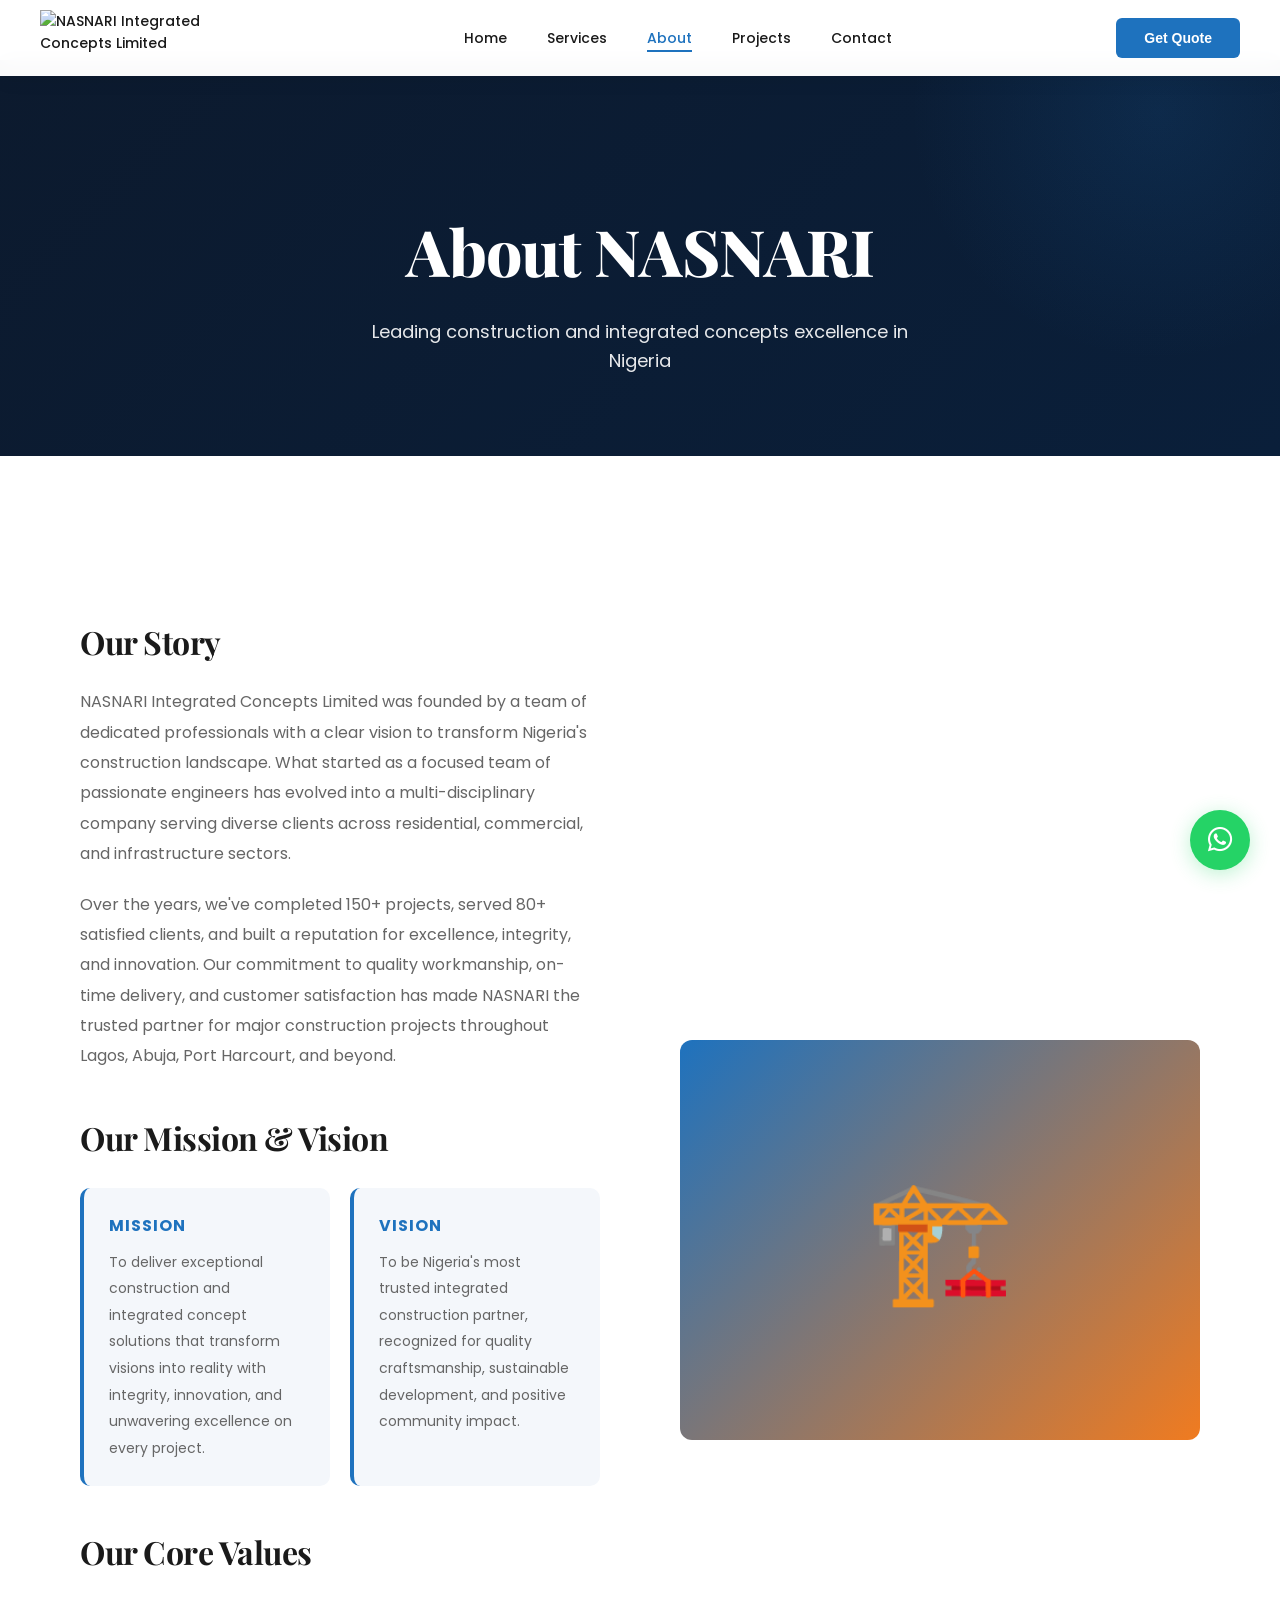
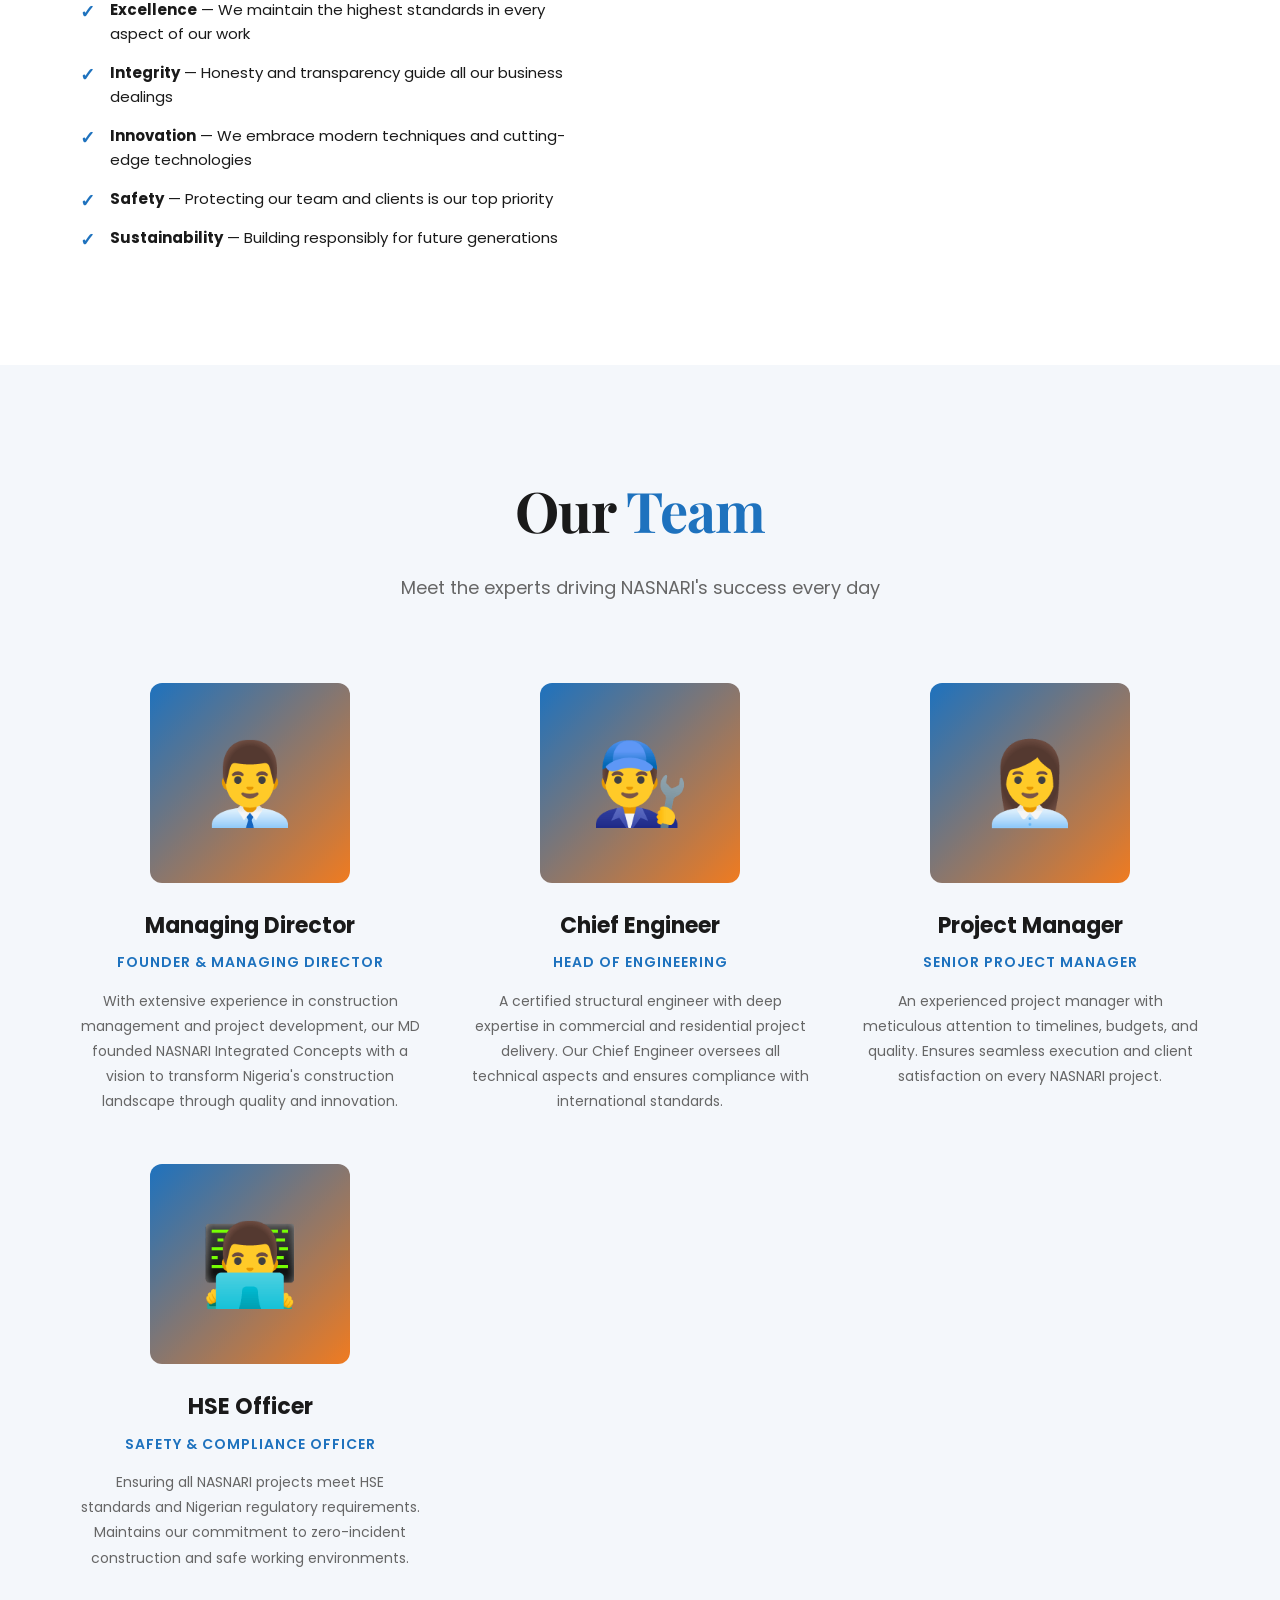
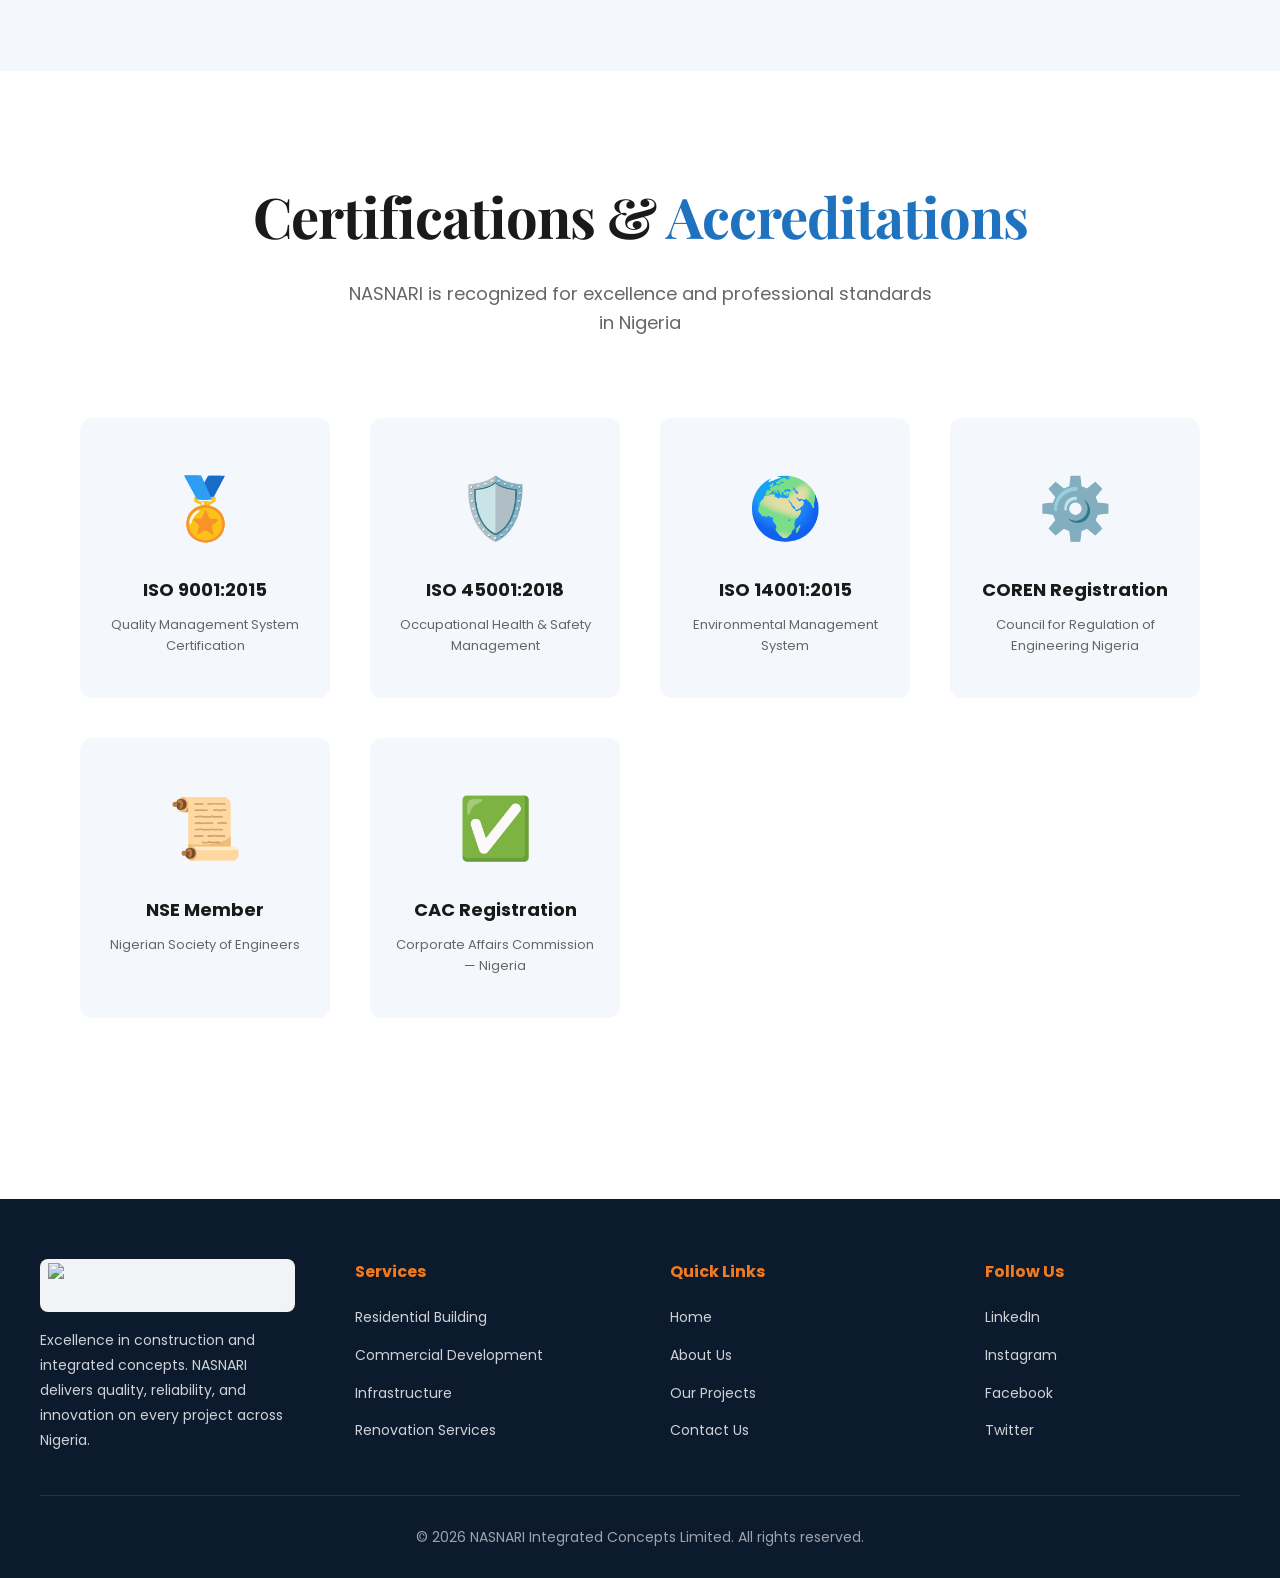
==== about.html @ 04ce8946 "Add files via upload" ====
<!DOCTYPE html>
<html lang="en">
<head>
<meta charset="UTF-8">
<meta name="viewport" content="width=device-width, initial-scale=1.0">
<title>About - NASNARI Integrated Concepts Limited</title>
<link href="https://fonts.googleapis.com/css2?family=Poppins:wght@300;400;500;600;700;800&family=Playfair+Display:wght@600;700;800&display=swap" rel="stylesheet">
<link rel="stylesheet" href="https://cdnjs.cloudflare.com/ajax/libs/font-awesome/6.4.0/css/all.min.css">
<link rel="stylesheet" href="css/common.css">
<link rel="stylesheet" href="css/about.css">
</head>
<body>

<!-- HEADER -->
<header>
  <nav>
    <a href="index.html" class="logo">
      <img src="images/nasnari-logo.jpg" alt="NASNARI Integrated Concepts Limited">
    </a>
    <ul>
      <li><a href="index.html">Home</a></li>
      <li><a href="services.html">Services</a></li>
      <li><a href="about.html" class="active">About</a></li>
      <li><a href="projects.html">Projects</a></li>
      <li><a href="contact.html">Contact</a></li>
    </ul>
    <button class="cta-btn" onclick="window.location.href='contact.html'">Get Quote</button>
  </nav>
</header>

<!-- PAGE HEADER -->
<section class="page-header">
  <h1>About NASNARI</h1>
  <p>Leading construction and integrated concepts excellence in Nigeria</p>
</section>

<!-- ABOUT SECTION -->
<section class="about">
  <div class="section-container">
    <div class="about-content">
      <div class="about-text reveal-left">
        <h2>Our Story</h2>
        <p>NASNARI Integrated Concepts Limited was founded by a team of dedicated professionals with a clear vision to transform Nigeria's construction landscape. What started as a focused team of passionate engineers has evolved into a multi-disciplinary company serving diverse clients across residential, commercial, and infrastructure sectors.</p>
        <p>Over the years, we've completed 150+ projects, served 80+ satisfied clients, and built a reputation for excellence, integrity, and innovation. Our commitment to quality workmanship, on-time delivery, and customer satisfaction has made NASNARI the trusted partner for major construction projects throughout Lagos, Abuja, Port Harcourt, and beyond.</p>

        <h2 style="margin-top: 40px;">Our Mission &amp; Vision</h2>
        <div class="mission-vision">
          <div class="mv-card">
            <h3>Mission</h3>
            <p>To deliver exceptional construction and integrated concept solutions that transform visions into reality with integrity, innovation, and unwavering excellence on every project.</p>
          </div>
          <div class="mv-card">
            <h3>Vision</h3>
            <p>To be Nigeria's most trusted integrated construction partner, recognized for quality craftsmanship, sustainable development, and positive community impact.</p>
          </div>
        </div>

        <h2 style="margin-top: 40px;">Our Core Values</h2>
        <ul class="values-list">
          <li><strong>Excellence</strong> — We maintain the highest standards in every aspect of our work</li>
          <li><strong>Integrity</strong> — Honesty and transparency guide all our business dealings</li>
          <li><strong>Innovation</strong> — We embrace modern techniques and cutting-edge technologies</li>
          <li><strong>Safety</strong> — Protecting our team and clients is our top priority</li>
          <li><strong>Sustainability</strong> — Building responsibly for future generations</li>
        </ul>
      </div>
      <div class="about-image reveal-right">🏗️</div>
    </div>
  </div>
</section>

<!-- TEAM SECTION -->
<section class="team">
  <div class="section-container">
    <div class="section-header reveal">
      <h2>Our <span>Team</span></h2>
      <p>Meet the experts driving NASNARI's success every day</p>
    </div>
    <div class="team-grid stagger">
      <div class="team-member">
        <div class="member-avatar">👨‍💼</div>
        <h3>Managing Director</h3>
        <div class="member-title">Founder &amp; Managing Director</div>
        <p class="member-bio">With extensive experience in construction management and project development, our MD founded NASNARI Integrated Concepts with a vision to transform Nigeria's construction landscape through quality and innovation.</p>
      </div>
      <div class="team-member">
        <div class="member-avatar">👨‍🔧</div>
        <h3>Chief Engineer</h3>
        <div class="member-title">Head of Engineering</div>
        <p class="member-bio">A certified structural engineer with deep expertise in commercial and residential project delivery. Our Chief Engineer oversees all technical aspects and ensures compliance with international standards.</p>
      </div>
      <div class="team-member">
        <div class="member-avatar">👩‍💼</div>
        <h3>Project Manager</h3>
        <div class="member-title">Senior Project Manager</div>
        <p class="member-bio">An experienced project manager with meticulous attention to timelines, budgets, and quality. Ensures seamless execution and client satisfaction on every NASNARI project.</p>
      </div>
      <div class="team-member">
        <div class="member-avatar">👨‍💻</div>
        <h3>HSE Officer</h3>
        <div class="member-title">Safety &amp; Compliance Officer</div>
        <p class="member-bio">Ensuring all NASNARI projects meet HSE standards and Nigerian regulatory requirements. Maintains our commitment to zero-incident construction and safe working environments.</p>
      </div>
    </div>
  </div>
</section>

<!-- CERTIFICATIONS SECTION -->
<section class="certifications">
  <div class="section-container">
    <div class="section-header reveal">
      <h2>Certifications &amp; <span>Accreditations</span></h2>
      <p>NASNARI is recognized for excellence and professional standards in Nigeria</p>
    </div>
    <div class="certs-grid stagger">
      <div class="cert-card">
        <div class="cert-icon">🏅</div>
        <h3>ISO 9001:2015</h3>
        <p>Quality Management System Certification</p>
      </div>
      <div class="cert-card">
        <div class="cert-icon">🛡️</div>
        <h3>ISO 45001:2018</h3>
        <p>Occupational Health &amp; Safety Management</p>
      </div>
      <div class="cert-card">
        <div class="cert-icon">🌍</div>
        <h3>ISO 14001:2015</h3>
        <p>Environmental Management System</p>
      </div>
      <div class="cert-card">
        <div class="cert-icon">⚙️</div>
        <h3>COREN Registration</h3>
        <p>Council for Regulation of Engineering Nigeria</p>
      </div>
      <div class="cert-card">
        <div class="cert-icon">📜</div>
        <h3>NSE Member</h3>
        <p>Nigerian Society of Engineers</p>
      </div>
      <div class="cert-card">
        <div class="cert-icon">✅</div>
        <h3>CAC Registration</h3>
        <p>Corporate Affairs Commission — Nigeria</p>
      </div>
    </div>
  </div>
</section>

<!-- WHATSAPP BUTTON -->
<a href="https://wa.me/2349876543210?text=Hello%20NASNARI%20Integrated%20Concepts%20-%20I%20would%20like%20to%20learn%20more%20about%20your%20company" class="whatsapp-btn" target="_blank" title="Chat on WhatsApp">
  <i class="fab fa-whatsapp"></i>
</a>

<!-- FOOTER -->
<footer>
  <div class="footer-content">
    <div class="footer-section">
      <a href="index.html" class="footer-logo">
        <img src="images/nasnari-logo.jpg" alt="NASNARI Integrated Concepts Limited">
      </a>
      <p style="color: rgba(255, 255, 255, 0.8); font-size: 14px; line-height: 1.8; margin-top: 12px;">Excellence in construction and integrated concepts. NASNARI delivers quality, reliability, and innovation on every project across Nigeria.</p>
    </div>

    <div class="footer-section">
      <h3>Services</h3>
      <ul>
        <li><a href="services.html">Residential Building</a></li>
        <li><a href="services.html">Commercial Development</a></li>
        <li><a href="services.html">Infrastructure</a></li>
        <li><a href="services.html">Renovation Services</a></li>
      </ul>
    </div>

    <div class="footer-section">
      <h3>Quick Links</h3>
      <ul>
        <li><a href="index.html">Home</a></li>
        <li><a href="about.html">About Us</a></li>
        <li><a href="projects.html">Our Projects</a></li>
        <li><a href="contact.html">Contact Us</a></li>
      </ul>
    </div>

    <div class="footer-section">
      <h3>Follow Us</h3>
      <ul>
        <li><a href="https://linkedin.com/company/nasnari" target="_blank">LinkedIn</a></li>
        <li><a href="https://instagram.com/nasnari" target="_blank">Instagram</a></li>
        <li><a href="https://facebook.com/nasnarng" target="_blank">Facebook</a></li>
        <li><a href="https://twitter.com/nasnarng" target="_blank">Twitter</a></li>
      </ul>
    </div>
  </div>

  <div class="footer-bottom">
    <p>&copy; 2026 NASNARI Integrated Concepts Limited. All rights reserved.</p>
  </div>
</footer>

<script src="js/common.js"></script>
<script src="js/about.js"></script>
</body>
</html>
---- css/common.css ----
/* ════════════════════════════════════════════════════════════════ */
/* NASNARI INTEGRATED CONCEPTS LIMITED - COMMON STYLES */
/* Shared across all pages */
/* ════════════════════════════════════════════════════════════════ */

* {
  margin: 0;
  padding: 0;
  box-sizing: border-box;
}

:root {
  --primary: #1E72BE;
  --primary-dark: #0D4A8A;
  --secondary: #0C1A2E;
  --accent: #F07B20;
  --white: #FFFFFF;
  --light-bg: #F4F7FB;
  --text-dark: #1A1A1A;
  --text-muted: #666666;
  --border: #E8E8E8;
}

html {
  scroll-behavior: smooth;
}

body {
  font-family: 'Poppins', sans-serif;
  color: var(--text-dark);
  line-height: 1.6;
  overflow-x: hidden;
  background: var(--white);
}

/* ════════════════════════════════════════════════════════════════ */
/* HEADER & NAVIGATION */
/* ════════════════════════════════════════════════════════════════ */

header {
  position: fixed;
  top: 0;
  left: 0;
  right: 0;
  background: rgba(255, 255, 255, 0.98);
  backdrop-filter: blur(10px);
  box-shadow: 0 2px 20px rgba(0,0,0,0.07);
  z-index: 1000;
  padding: 10px 0;
  animation: slideDown 0.6s ease-out;
}

@keyframes slideDown {
  from {
    transform: translateY(-100%);
    opacity: 0;
  }
  to {
    transform: translateY(0);
    opacity: 1;
  }
}

nav {
  max-width: 1400px;
  margin: 0 auto;
  padding: 0 40px;
  display: flex;
  justify-content: space-between;
  align-items: center;
}

/* LOGO IMAGE */
.logo {
  display: flex;
  align-items: center;
  text-decoration: none;
  animation: fadeUp 0.8s ease-out 0.2s both;
}

.logo img {
  height: 56px;
  width: 200px;
  object-fit: contain;
  display: block;
}

nav ul {
  display: flex;
  list-style: none;
  gap: 40px;
  animation: fadeUp 0.8s ease-out 0.3s both;
}

nav a {
  text-decoration: none;
  color: var(--text-dark);
  font-weight: 500;
  font-size: 14px;
  position: relative;
  transition: color 0.3s ease;
}

nav a::after {
  content: '';
  position: absolute;
  bottom: -4px;
  left: 0;
  width: 0;
  height: 2px;
  background: var(--primary);
  transition: width 0.3s ease;
}

nav a:hover {
  color: var(--primary);
}

nav a:hover::after {
  width: 100%;
}

nav a.active {
  color: var(--primary);
}

nav a.active::after {
  width: 100%;
}

.cta-btn {
  background: var(--primary);
  color: white;
  padding: 12px 28px;
  border-radius: 6px;
  border: none;
  font-weight: 600;
  cursor: pointer;
  transition: all 0.3s ease;
  font-size: 14px;
  animation: fadeUp 0.8s ease-out 0.4s both;
}

.cta-btn:hover {
  background: var(--primary-dark);
  transform: translateY(-2px);
  box-shadow: 0 8px 24px rgba(30, 114, 190, 0.3);
}

/* ════════════════════════════════════════════════════════════════ */
/* GLOBAL ANIMATIONS */
/* ════════════════════════════════════════════════════════════════ */

@keyframes fadeUp {
  from {
    opacity: 0;
    transform: translateY(30px);
  }
  to {
    opacity: 1;
    transform: translateY(0);
  }
}

@keyframes fadeIn {
  from { opacity: 0; }
  to { opacity: 1; }
}

@keyframes slideInLeft {
  from {
    opacity: 0;
    transform: translateX(-50px);
  }
  to {
    opacity: 1;
    transform: translateX(0);
  }
}

@keyframes slideInRight {
  from {
    opacity: 0;
    transform: translateX(50px);
  }
  to {
    opacity: 1;
    transform: translateX(0);
  }
}

@keyframes scaleIn {
  from {
    opacity: 0;
    transform: scale(0.95);
  }
  to {
    opacity: 1;
    transform: scale(1);
  }
}

@keyframes float {
  0%, 100% { transform: translateY(0px); }
  50% { transform: translateY(30px); }
}

.reveal {
  opacity: 0;
  transform: translateY(40px);
  transition: all 0.8s cubic-bezier(0.16, 1, 0.3, 1);
}

.reveal.visible {
  opacity: 1;
  transform: translateY(0);
}

.reveal-left {
  opacity: 0;
  transform: translateX(-50px);
  transition: all 0.8s cubic-bezier(0.16, 1, 0.3, 1);
}

.reveal-left.visible {
  opacity: 1;
  transform: translateX(0);
}

.reveal-right {
  opacity: 0;
  transform: translateX(50px);
  transition: all 0.8s cubic-bezier(0.16, 1, 0.3, 1);
}

.reveal-right.visible {
  opacity: 1;
  transform: translateX(0);
}

.stagger > * {
  opacity: 0;
  transform: translateY(30px);
  transition: all 0.6s cubic-bezier(0.16, 1, 0.3, 1);
}

.stagger.visible > *:nth-child(1) { opacity: 1; transform: none; transition-delay: 0s; }
.stagger.visible > *:nth-child(2) { opacity: 1; transform: none; transition-delay: 0.1s; }
.stagger.visible > *:nth-child(3) { opacity: 1; transform: none; transition-delay: 0.2s; }
.stagger.visible > *:nth-child(4) { opacity: 1; transform: none; transition-delay: 0.3s; }
.stagger.visible > *:nth-child(5) { opacity: 1; transform: none; transition-delay: 0.4s; }
.stagger.visible > *:nth-child(6) { opacity: 1; transform: none; transition-delay: 0.5s; }
.stagger.visible > *:nth-child(7) { opacity: 1; transform: none; transition-delay: 0.6s; }
.stagger.visible > *:nth-child(8) { opacity: 1; transform: none; transition-delay: 0.7s; }

/* ════════════════════════════════════════════════════════════════ */
/* BUTTONS */
/* ════════════════════════════════════════════════════════════════ */

.btn-primary, .btn-secondary {
  padding: 16px 40px;
  border-radius: 6px;
  font-weight: 600;
  font-size: 15px;
  border: none;
  cursor: pointer;
  transition: all 0.3s ease;
  text-decoration: none;
  display: inline-block;
}

.btn-primary {
  background: var(--primary);
  color: white;
}

.btn-primary:hover {
  background: var(--primary-dark);
  transform: translateY(-4px);
  box-shadow: 0 12px 40px rgba(30, 114, 190, 0.35);
}

.btn-secondary {
  background: transparent;
  color: white;
  border: 2px solid white;
}

.btn-secondary:hover {
  background: white;
  color: var(--primary);
  transform: translateY(-4px);
}

/* ════════════════════════════════════════════════════════════════ */
/* SECTION STYLES */
/* ════════════════════════════════════════════════════════════════ */

.section-container {
  max-width: 1400px;
  margin: 0 auto;
  padding: 0 40px;
}

.section-header {
  text-align: center;
  margin-bottom: 80px;
}

.section-header h2 {
  font-family: 'Playfair Display', serif;
  font-size: clamp(36px, 5vw, 56px);
  font-weight: 700;
  margin-bottom: 20px;
  letter-spacing: -1px;
}

.section-header h2 span {
  color: var(--primary);
}

.section-header p {
  font-size: 18px;
  color: var(--text-muted);
  max-width: 600px;
  margin: 0 auto;
}

/* ════════════════════════════════════════════════════════════════ */
/* WHATSAPP BUTTON */
/* ════════════════════════════════════════════════════════════════ */

.whatsapp-btn {
  position: fixed;
  bottom: 30px;
  right: 30px;
  width: 60px;
  height: 60px;
  background: #25D366;
  border-radius: 50%;
  display: flex;
  align-items: center;
  justify-content: center;
  color: white;
  font-size: 28px;
  cursor: pointer;
  box-shadow: 0 4px 20px rgba(37, 211, 102, 0.3);
  transition: all 0.3s ease;
  z-index: 999;
  text-decoration: none;
}

.whatsapp-btn:hover {
  transform: scale(1.1);
  box-shadow: 0 8px 30px rgba(37, 211, 102, 0.4);
}

/* ════════════════════════════════════════════════════════════════ */
/* FOOTER */
/* ════════════════════════════════════════════════════════════════ */

footer {
  background: var(--secondary);
  color: white;
  padding: 60px 40px 30px;
  margin-top: 80px;
}

.footer-content {
  max-width: 1400px;
  margin: 0 auto;
  display: grid;
  grid-template-columns: repeat(auto-fit, minmax(250px, 1fr));
  gap: 60px;
  margin-bottom: 40px;
}

.footer-logo {
  display: block;
  margin-bottom: 16px;
}

.footer-logo img {
  height: 52px;
  width: auto;
  object-fit: contain;
  background: white;
  border-radius: 8px;
  padding: 4px 8px;
  opacity: 0.95;
}

.footer-section h3 {
  font-size: 16px;
  font-weight: 700;
  margin-bottom: 20px;
  color: var(--accent);
}

.footer-section ul {
  list-style: none;
}

.footer-section ul li {
  margin-bottom: 12px;
}

.footer-section a {
  color: rgba(255, 255, 255, 0.8);
  text-decoration: none;
  font-size: 14px;
  transition: color 0.3s ease;
}

.footer-section a:hover {
  color: var(--accent);
}

.footer-bottom {
  border-top: 1px solid rgba(255, 255, 255, 0.1);
  padding-top: 30px;
  text-align: center;
  font-size: 14px;
  color: rgba(255, 255, 255, 0.6);
  max-width: 1400px;
  margin: 0 auto;
}

/* ════════════════════════════════════════════════════════════════ */
/* RESPONSIVE */
/* ════════════════════════════════════════════════════════════════ */

@media (max-width: 768px) {
  nav ul {
    display: none;
  }

  .cta-btn {
    padding: 10px 20px;
    font-size: 12px;
  }

  nav {
    padding: 0 20px;
  }

  .logo img {
    height: 44px;
  }

  .section-container {
    padding: 0 24px;
  }

  .section-header h2 {
    font-size: 32px;
  }

  .btn-primary, .btn-secondary {
    width: 100%;
    text-align: center;
  }

  .whatsapp-btn {
    bottom: 20px;
    right: 20px;
  }
}

/* ════════════════════════════════════════════════════════════════ */
/* SCROLLBAR */
/* ════════════════════════════════════════════════════════════════ */

::-webkit-scrollbar {
  width: 8px;
}

::-webkit-scrollbar-track {
  background: var(--light-bg);
}

::-webkit-scrollbar-thumb {
  background: var(--primary);
  border-radius: 4px;
}

::-webkit-scrollbar-thumb:hover {
  background: var(--primary-dark);
}
---- css/about.css ----
/* ════════════════════════════════════════════════════════════════ */
/* NASNARI INTEGRATED CONCEPTS LIMITED - ABOUT PAGE STYLES */
/* ════════════════════════════════════════════════════════════════ */

.page-header {
  background: linear-gradient(135deg, var(--secondary) 0%, #0A1F3A 100%);
  color: white;
  padding: 140px 40px 80px;
  text-align: center;
  margin-top: 60px;
  position: relative;
  overflow: hidden;
}

.page-header::before {
  content: '';
  position: absolute;
  top: -50%;
  right: -10%;
  width: 500px;
  height: 500px;
  background: radial-gradient(circle, rgba(30, 114, 190, 0.15) 0%, transparent 70%);
  border-radius: 50%;
}

.page-header h1 {
  font-family: 'Playfair Display', serif;
  font-size: clamp(48px, 7vw, 64px);
  font-weight: 800;
  margin-bottom: 16px;
  letter-spacing: -1px;
  animation: fadeUp 0.8s ease-out 0.1s both;
  position: relative;
  z-index: 2;
}

.page-header p {
  font-size: 18px;
  color: rgba(255, 255, 255, 0.9);
  max-width: 600px;
  margin: 0 auto;
  animation: fadeUp 0.8s ease-out 0.2s both;
  position: relative;
  z-index: 2;
}

/* ════════════════════════════════════════════════════════════════ */
/* ABOUT SECTION */
/* ════════════════════════════════════════════════════════════════ */

.about {
  padding: 100px 40px;
  background: white;
}

.about-content {
  display: grid;
  grid-template-columns: 1fr 1fr;
  gap: 80px;
  align-items: center;
  margin-top: 60px;
}

.about-text h2 {
  font-family: 'Playfair Display', serif;
  font-size: 32px;
  font-weight: 700;
  margin-bottom: 20px;
  color: var(--text-dark);
  letter-spacing: -0.5px;
}

.about-text p {
  font-size: 16px;
  color: var(--text-muted);
  line-height: 1.9;
  margin-bottom: 20px;
}

.mission-vision {
  display: grid;
  grid-template-columns: 1fr 1fr;
  gap: 20px;
  margin: 25px 0;
}

.mv-card {
  background: var(--light-bg);
  padding: 25px;
  border-radius: 10px;
  border-left: 4px solid var(--primary);
  transition: all 0.3s ease;
}

.mv-card:hover {
  transform: translateY(-5px);
  box-shadow: 0 10px 30px rgba(30, 114, 190, 0.12);
}

.mv-card h3 {
  color: var(--primary);
  font-size: 16px;
  font-weight: 700;
  margin-bottom: 10px;
  text-transform: uppercase;
  letter-spacing: 1px;
}

.mv-card p {
  font-size: 14px;
  margin: 0;
}

.values-list {
  list-style: none;
  margin-top: 20px;
}

.values-list li {
  font-size: 15px;
  color: var(--text-dark);
  margin-bottom: 15px;
  padding-left: 30px;
  position: relative;
  line-height: 1.6;
}

.values-list li::before {
  content: '✓';
  position: absolute;
  left: 0;
  color: var(--primary);
  font-weight: 700;
  font-size: 18px;
}

.about-image {
  background: linear-gradient(135deg, var(--primary), var(--accent));
  border-radius: 12px;
  height: 400px;
  display: flex;
  align-items: center;
  justify-content: center;
  font-size: 120px;
  opacity: 0.9;
  animation: slideInRight 0.8s ease-out 0.2s both;
}

/* ════════════════════════════════════════════════════════════════ */
/* TEAM SECTION */
/* ════════════════════════════════════════════════════════════════ */

.team {
  padding: 100px 40px;
  background: var(--light-bg);
}

.team-grid {
  display: grid;
  grid-template-columns: repeat(auto-fit, minmax(280px, 1fr));
  gap: 50px;
  margin-top: 60px;
}

.team-member {
  text-align: center;
  transition: all 0.4s ease;
}

.member-avatar {
  width: 200px;
  height: 200px;
  margin: 0 auto 25px;
  background: linear-gradient(135deg, var(--primary), var(--accent));
  border-radius: 12px;
  display: flex;
  align-items: center;
  justify-content: center;
  font-size: 80px;
  transition: all 0.3s ease;
}

.team-member:hover .member-avatar {
  transform: scale(1.08) rotateY(5deg);
  box-shadow: 0 20px 40px rgba(30, 114, 190, 0.25);
}

.team-member h3 {
  font-size: 22px;
  font-weight: 700;
  margin-bottom: 8px;
  color: var(--text-dark);
}

.member-title {
  font-size: 14px;
  color: var(--primary);
  font-weight: 600;
  text-transform: uppercase;
  letter-spacing: 1px;
  margin-bottom: 15px;
}

.member-bio {
  font-size: 14px;
  color: var(--text-muted);
  line-height: 1.8;
}

/* ════════════════════════════════════════════════════════════════ */
/* CERTIFICATIONS SECTION */
/* ════════════════════════════════════════════════════════════════ */

.certifications {
  padding: 100px 40px;
  background: white;
}

.certs-grid {
  display: grid;
  grid-template-columns: repeat(auto-fit, minmax(200px, 1fr));
  gap: 40px;
  margin-top: 60px;
}

.cert-card {
  background: var(--light-bg);
  padding: 40px 20px;
  border-radius: 12px;
  text-align: center;
  transition: all 0.4s cubic-bezier(0.16, 1, 0.3, 1);
  border: 2px solid transparent;
  position: relative;
  overflow: hidden;
}

.cert-card::before {
  content: '';
  position: absolute;
  inset: 0;
  background: linear-gradient(135deg, rgba(30, 114, 190, 0.06), transparent);
  opacity: 0;
  transition: opacity 0.3s ease;
}

.cert-card:hover {
  border-color: var(--primary);
  transform: translateY(-12px);
  box-shadow: 0 20px 40px rgba(30, 114, 190, 0.12);
}

.cert-card:hover::before {
  opacity: 1;
}

.cert-icon {
  font-size: 60px;
  margin-bottom: 20px;
  display: block;
  animation: bounce 2s infinite;
}

.cert-card h3 {
  font-size: 18px;
  font-weight: 700;
  margin-bottom: 10px;
  color: var(--text-dark);
  position: relative;
  z-index: 1;
}

.cert-card p {
  font-size: 13px;
  color: var(--text-muted);
  position: relative;
  z-index: 1;
}

@keyframes bounce {
  0%, 100% { transform: translateY(0); }
  50% { transform: translateY(-10px); }
}

/* ════════════════════════════════════════════════════════════════ */
/* RESPONSIVE */
/* ════════════════════════════════════════════════════════════════ */

@media (max-width: 768px) {
  .page-header {
    padding: 120px 24px 60px;
  }

  .about, .team, .certifications {
    padding: 60px 24px;
  }

  .about-content {
    grid-template-columns: 1fr;
    gap: 50px;
  }

  .about-image {
    height: 300px;
    font-size: 80px;
  }

  .team-grid, .certs-grid {
    grid-template-columns: 1fr;
  }

  .mission-vision {
    grid-template-columns: 1fr;
  }

  .page-header h1 {
    font-size: 36px;
  }
}
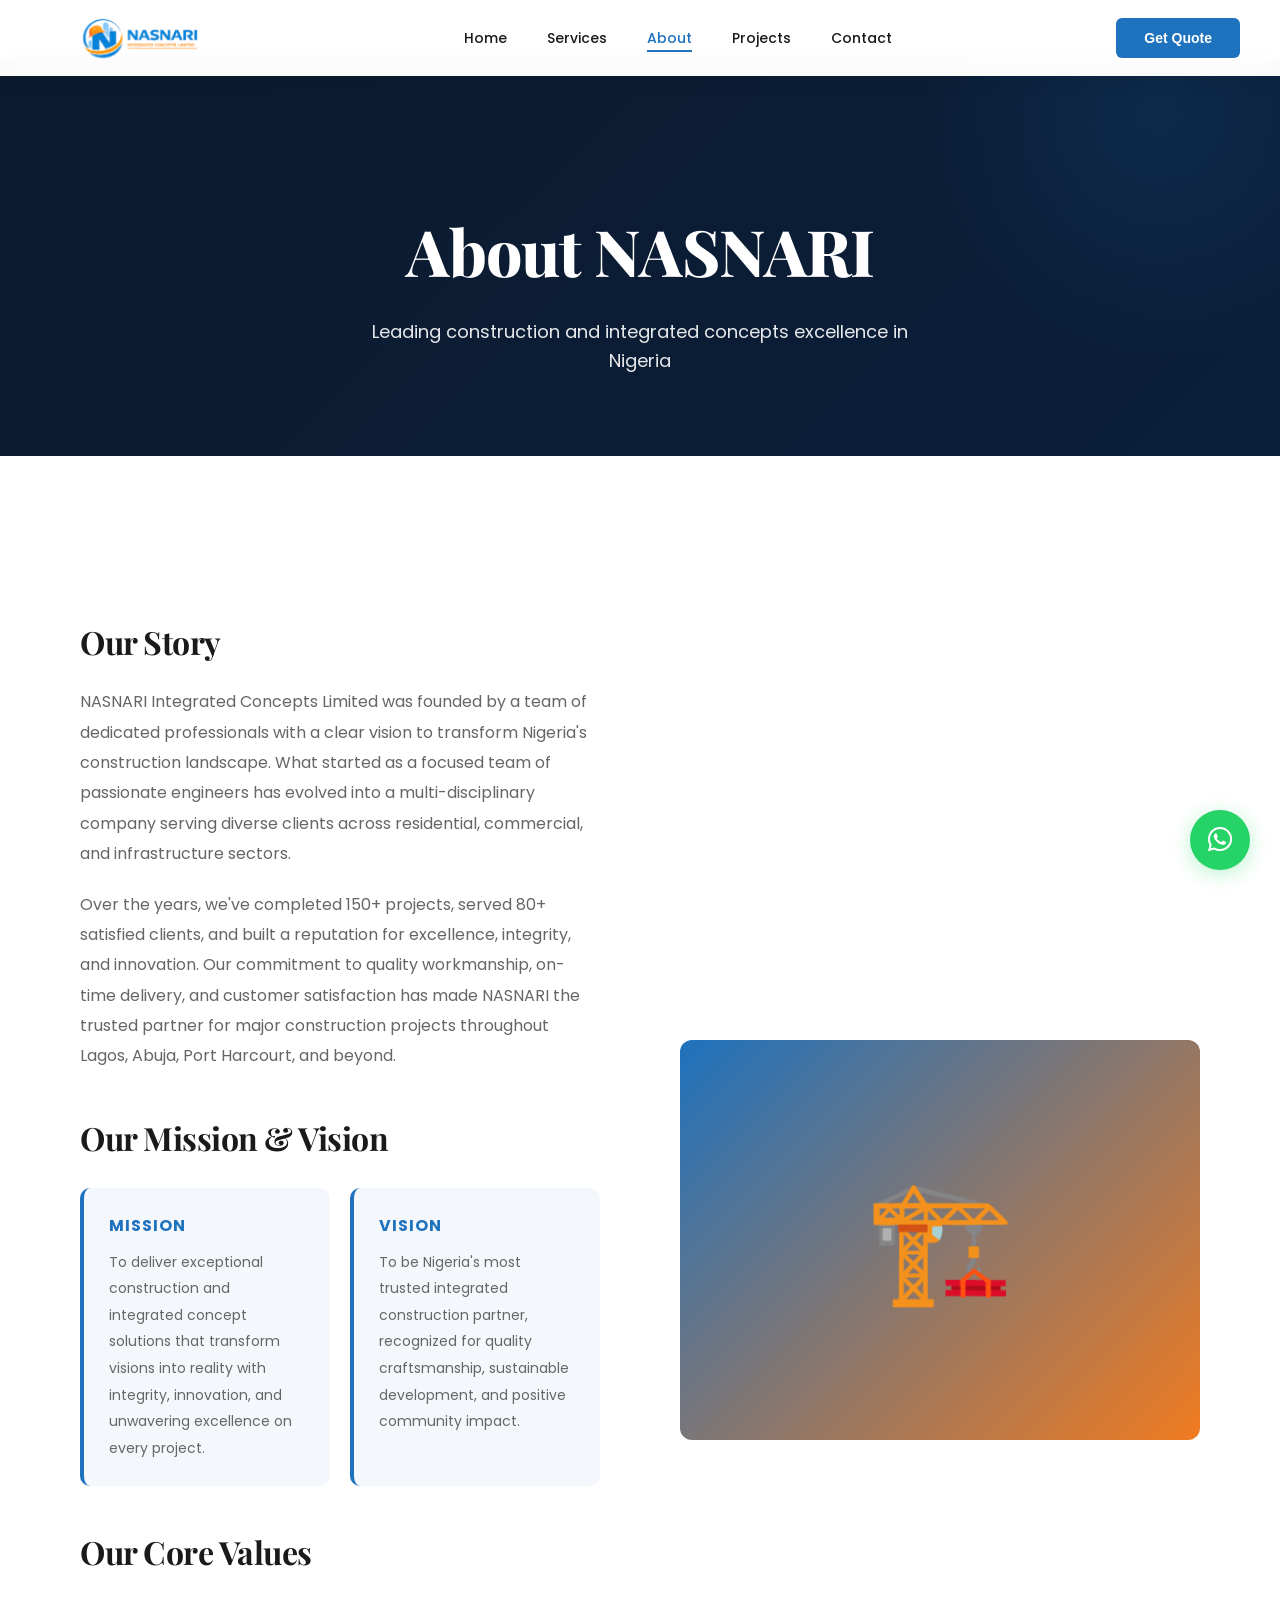
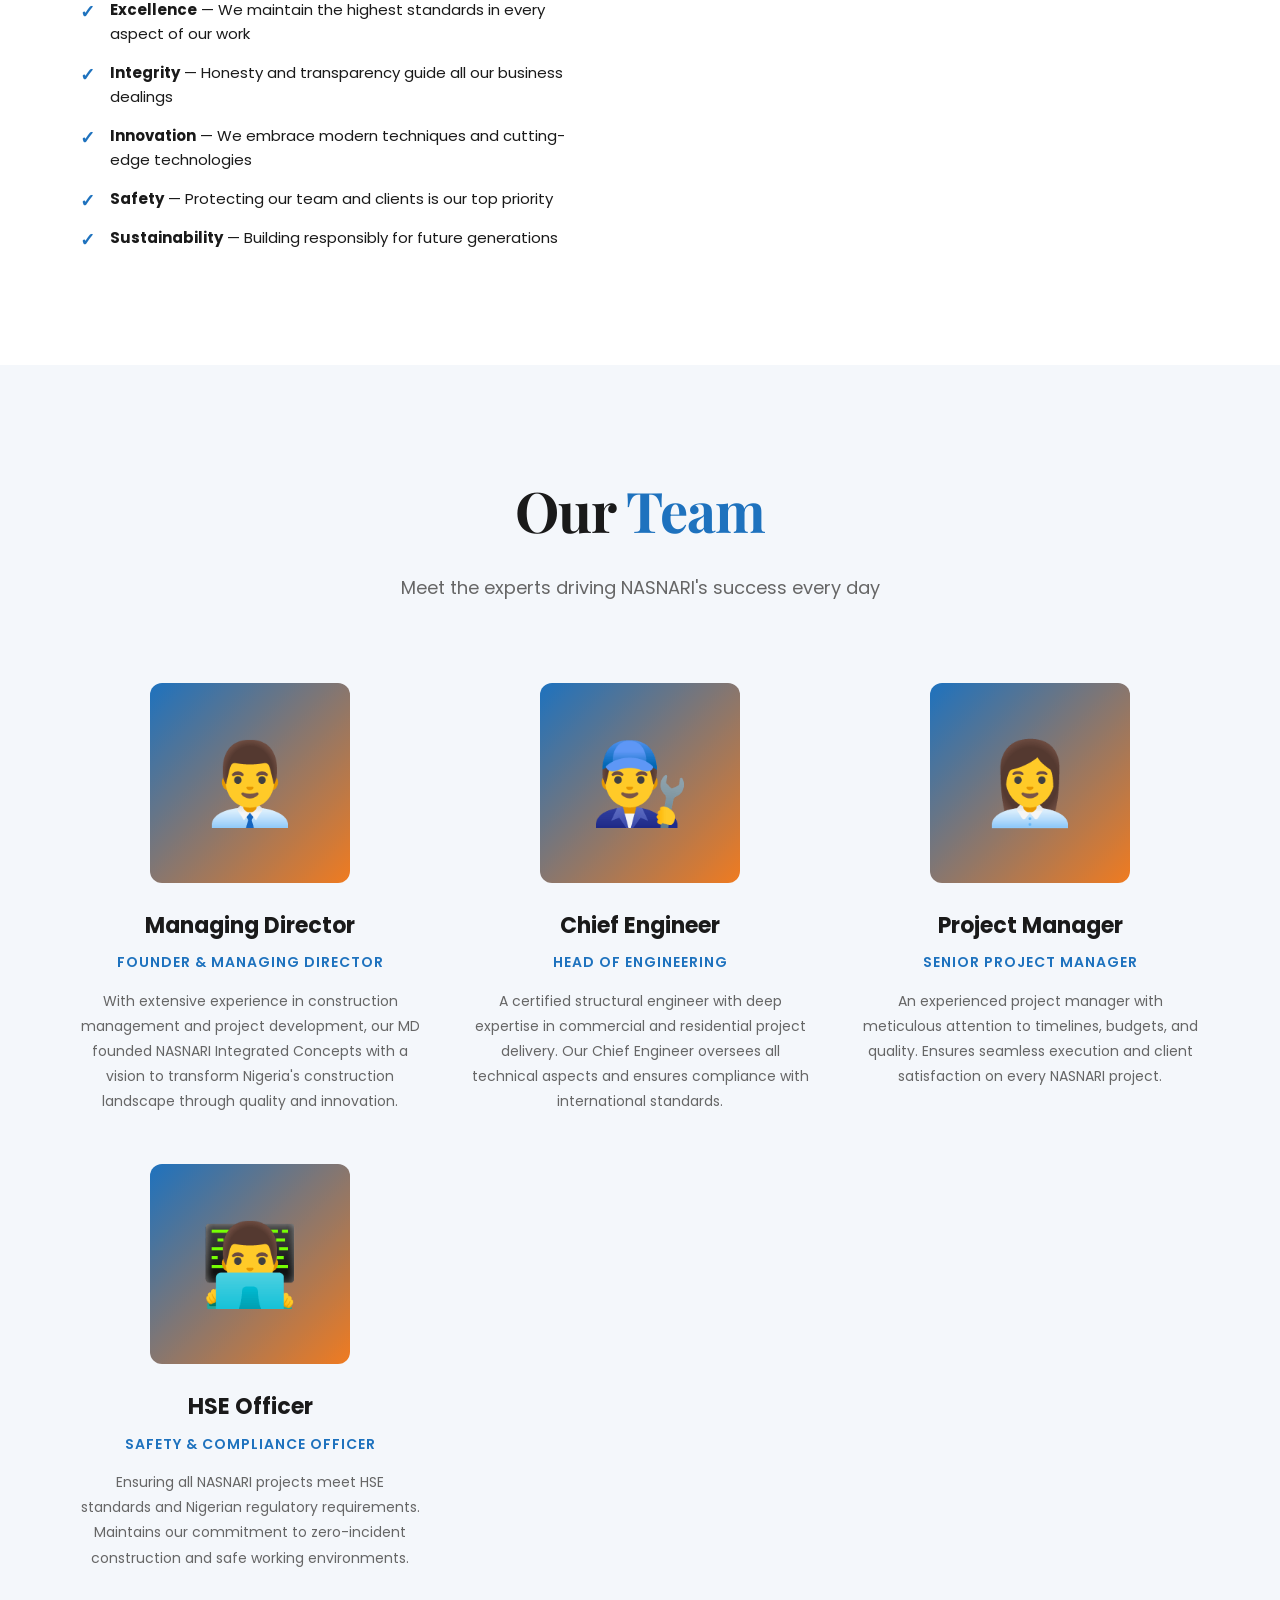
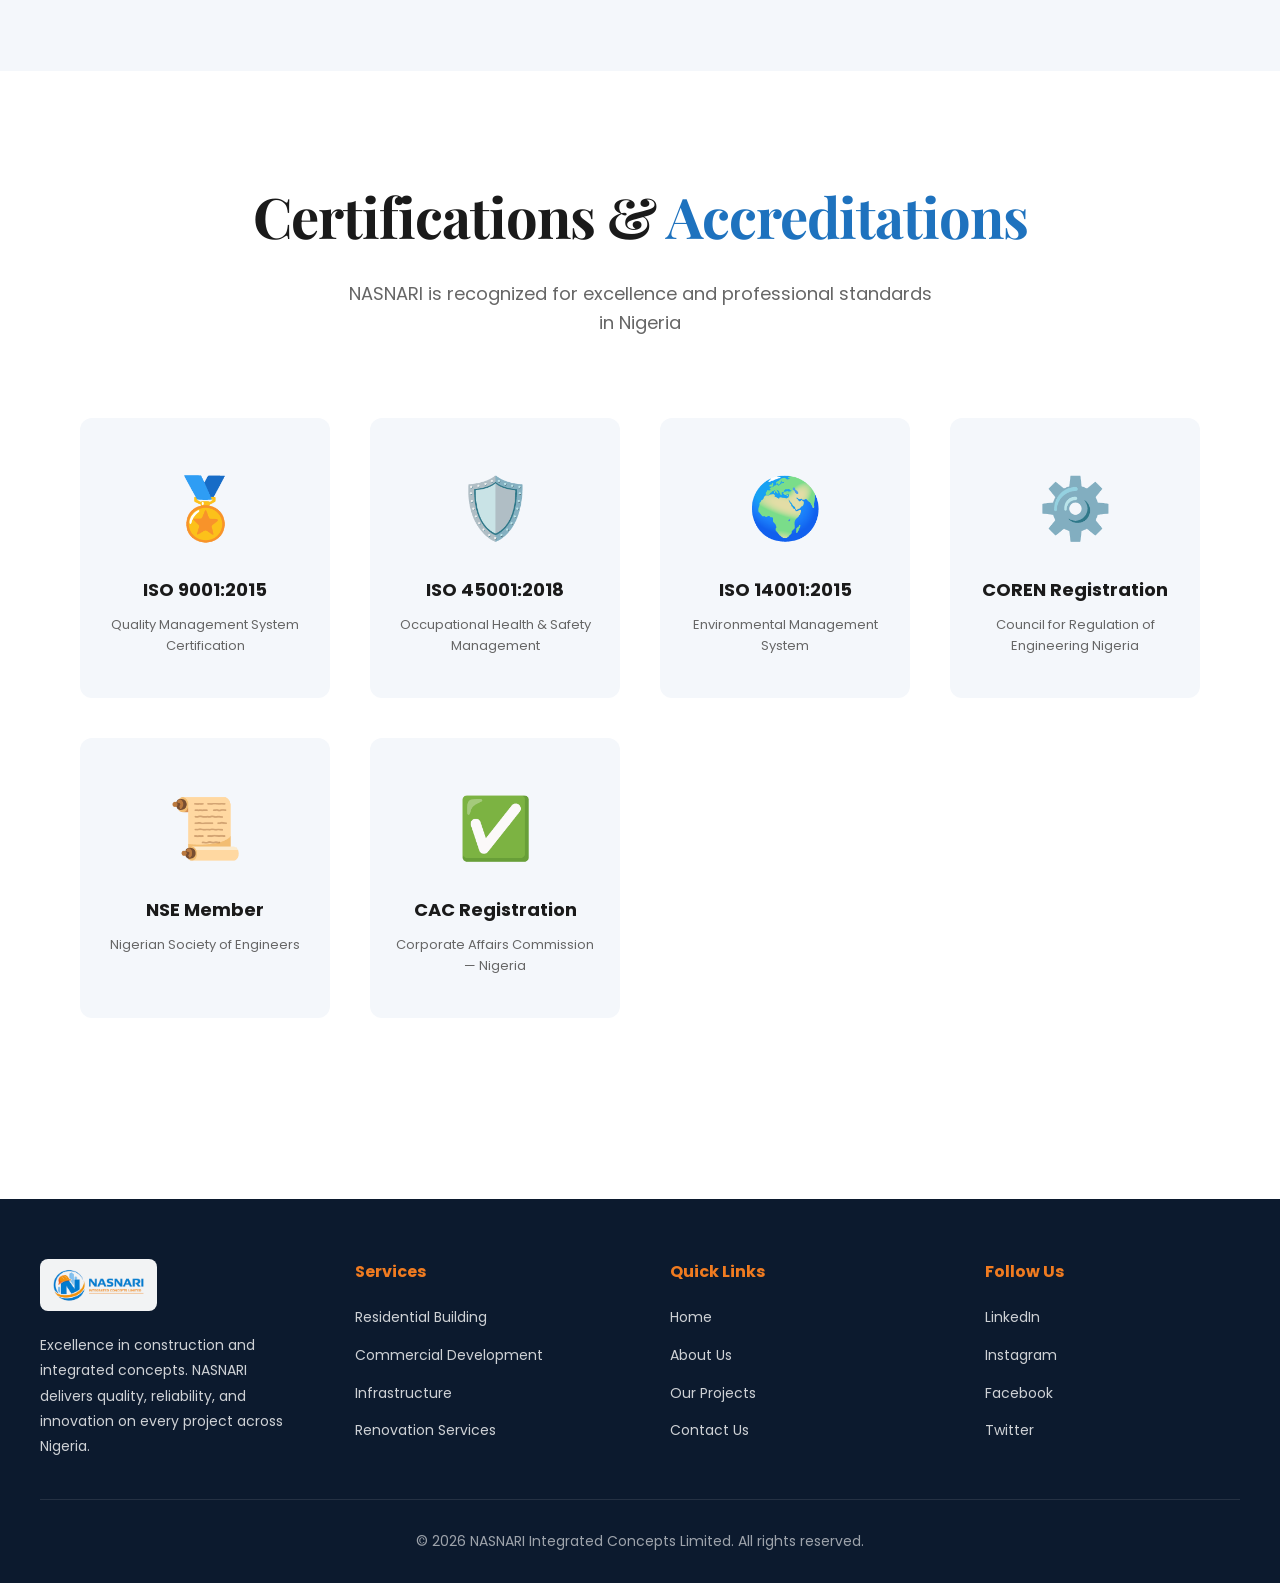
==== commit d5e732dd: "Update about.html" ====
--- a/about.html
+++ b/about.html
@@ -15,7 +15,7 @@
 <header>
   <nav>
     <a href="index.html" class="logo">
-      <img src="images/nasnari-logo.jpg" alt="NASNARI Integrated Concepts Limited">
+      <img src="images/nasnari-logo.png" alt="NASNARI Integrated Concepts Limited" style="width: 200px; height: 56px;">
     </a>
     <ul>
       <li><a href="index.html">Home</a></li>
@@ -157,7 +157,7 @@
   <div class="footer-content">
     <div class="footer-section">
       <a href="index.html" class="footer-logo">
-        <img src="images/nasnari-logo.jpg" alt="NASNARI Integrated Concepts Limited">
+       <img src="images/nasnari-logo.png" alt="NASNARI Integrated Concepts Limited">
       </a>
       <p style="color: rgba(255, 255, 255, 0.8); font-size: 14px; line-height: 1.8; margin-top: 12px;">Excellence in construction and integrated concepts. NASNARI delivers quality, reliability, and innovation on every project across Nigeria.</p>
     </div>
